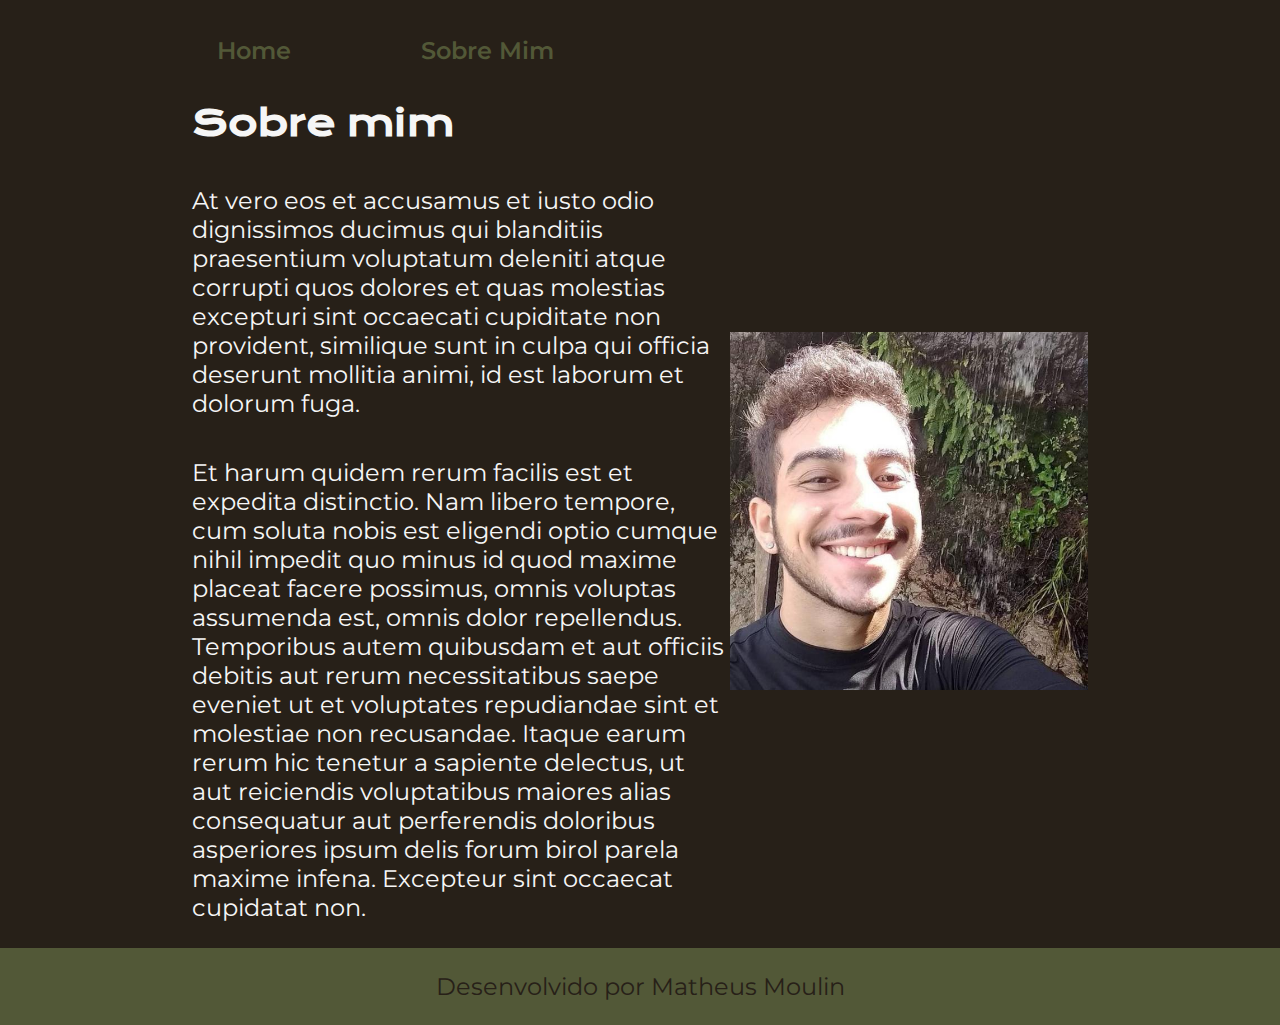
==== about.html @ b95ca28a "almost final portfolio" ====
<!DOCTYPE html>
<html lang="pt-br">
  <head>
    <meta charset="UTF-8" />
    <meta name="viewport" content="width=device-width, initial-scale=1.0" />
    <title>Sobre Mim</title>
    <link rel="stylesheet" href="./styles/style.css" />
  </head>
  <body>
    <header class="cabeçalho">
      <nav class="cabeçalho_menu">
        <a class="cabeçalho_menu_link" href="index.html">Home</a>
        <a class="cabeçalho_menu_link" href="about.html">Sobre Mim</a>
      </nav>
    </header>
    <main>
      <section>
        <h1>Sobre mim</h1>
        <p class="paragrafo">
          At vero eos et accusamus et iusto odio dignissimos ducimus qui
          blanditiis praesentium voluptatum deleniti atque corrupti quos dolores
          et quas molestias excepturi sint occaecati cupiditate non provident,
          similique sunt in culpa qui officia deserunt mollitia animi, id est
          laborum et dolorum fuga.
        </p>
        <p class="paragrafo">
          Et harum quidem rerum facilis est et expedita distinctio. Nam libero
          tempore, cum soluta nobis est eligendi optio cumque nihil impedit quo
          minus id quod maxime placeat facere possimus, omnis voluptas assumenda
          est, omnis dolor repellendus. Temporibus autem quibusdam et aut
          officiis debitis aut rerum necessitatibus saepe eveniet ut et
          voluptates repudiandae sint et molestiae non recusandae. Itaque earum
          rerum hic tenetur a sapiente delectus, ut aut reiciendis voluptatibus
          maiores alias consequatur aut perferendis doloribus asperiores ipsum
          delis forum birol parela maxime infena. Excepteur sint occaecat
          cupidatat non.
        </p>
      </section>
      <img src="assets/pfpic.jpg" alt="foto" class="pfpic" />
    </main>
    <footer>
      <p>Desenvolvido por Matheus Moulin</p>
    </footer>
  </body>
</html>
---- styles/style.css ----
@import url('https://fonts.googleapis.com/css2?family=Krona+One&family=Montserrat:wght@400;600&display=swap');
:root {
  --main-color: #272018;
  --secondary-color: #525837;
  --terciary-color: #f6f6f6;
  --hover-color: #272727;

  --main-font: 'Krona One', sans-serif;
  --secondary-font: 'Montserrat', sans-serif;
}

* {
  padding: 0;
  margin: 0;
}

body {
  box-sizing: border-box;
  background-color: var(--main-color);
  color: var(--terciary-color);
}

.cabeçalho {
  padding: 2% 0 0 15%;
}

.cabeçalho_menu {
  display: flex;
  align-items: center;
  gap: 80px;
}

.cabeçalho_menu_link {
  font-family: var(--secondary-font);
  font-size: 24px;
  font-weight: 600;
  color: var(--secondary-color);
  margin: 0 10px;
  padding: 5px 10px;
  text-decoration: none;
  padding: 10px 15px;
}

main {
  padding: 2% 15%;
  display: flex;
  align-items: center;
  justify-content: space-between;
}

section {
  width: 615px;
  display: flex;
  flex-direction: column;
  gap: 40px;
}

h1 {
  font-size: 36px;
  font-family: var(--main-font);
}

strong {
  color: var(--secondary-color);
}

.paragrafo {
  font-size: 24px;
  font-family: var(--secondary-font);
}

div {
  font-family: var(--main-font);
  font-weight: 400;
  font-size: 24px;
  display: flex;
  flex-direction: column;
  align-items: center;
  justify-content: space-between;
  gap: 32px;
}

.botoes {
  display: flex;
  justify-content: center;
  gap: 16px;
  color: var(--terciary-color);
  width: 280px;
  padding: 21.5px 0;
  text-decoration: none;
  text-align: center;
  font-family: var(--secondary-font);
  font-weight: 600;
  font-size: 24px;
  border-radius: 8px;
  border: 2px solid var(--secondary-color);
}

.botoes:hover {
  background-color: var(--hover-color);
}

.pfpic {
  width: 40%;
}

footer {
  padding: 24px;
  background-color: var(--secondary-color);
  color: var(--main-color);
  text-align: center;
  font-family: var(--secondary-font);
  font-size: 24px;
  font-weight: 400;
}
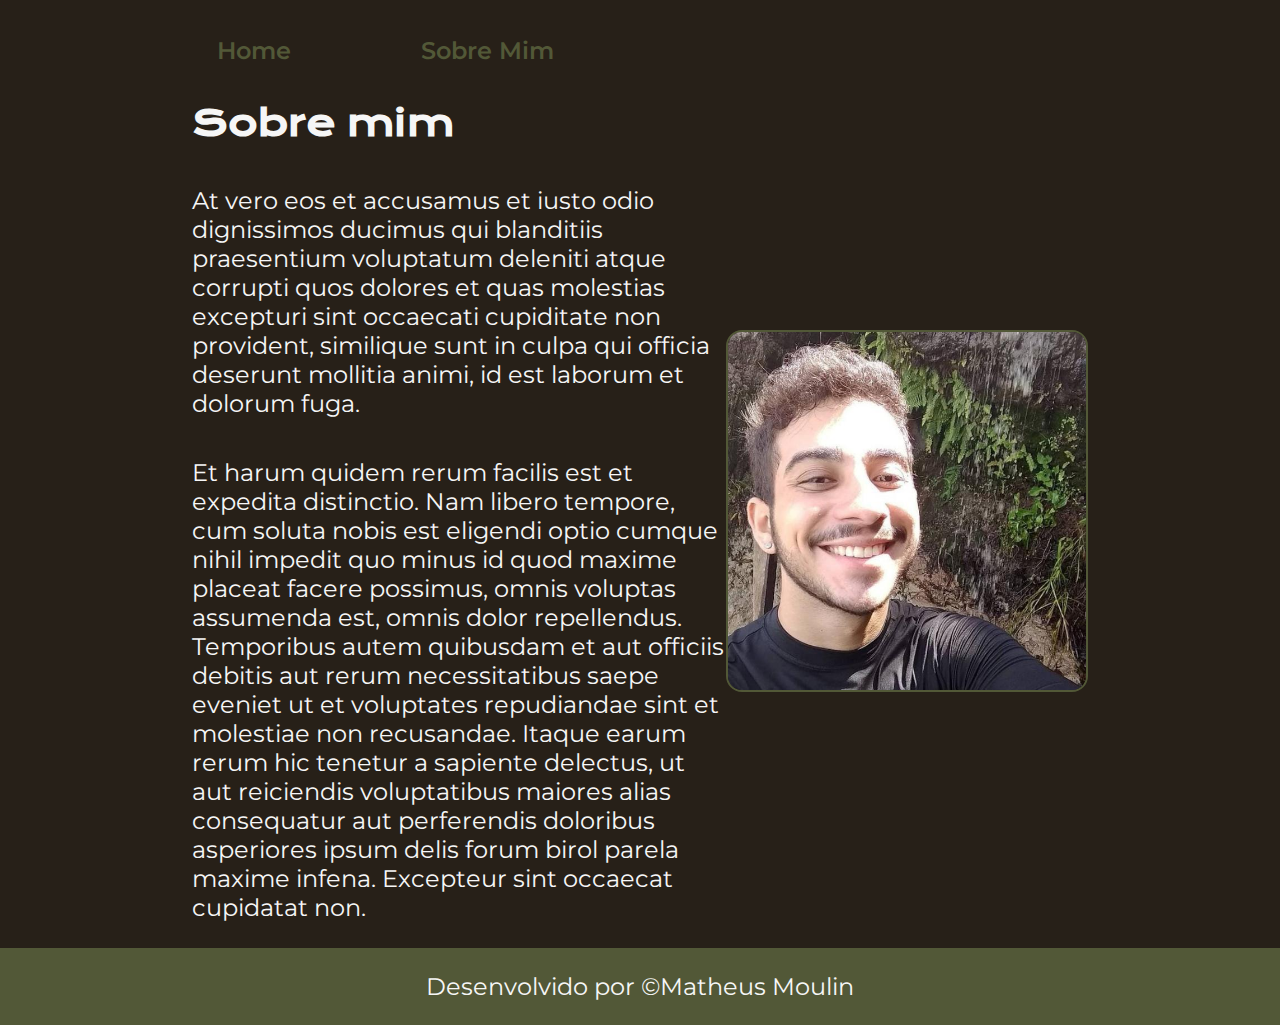
==== commit 5fb20b99: "image style" ====
--- a/about.html
+++ b/about.html
@@ -39,7 +39,7 @@
       <img src="assets/pfpic.jpg" alt="foto" class="pfpic" />
     </main>
     <footer>
-      <p>Desenvolvido por Matheus Moulin</p>
+      <p>Desenvolvido por &copy;Matheus Moulin</p>
     </footer>
   </body>
 </html>
--- a/styles/style.css
+++ b/styles/style.css
@@ -102,12 +102,14 @@
 
 .pfpic {
   width: 40%;
+  border: 2px solid var(--secondary-color);
+  border-radius: 16px;
 }
 
 footer {
   padding: 24px;
   background-color: var(--secondary-color);
-  color: var(--main-color);
+  color: var(--terciary-color);
   text-align: center;
   font-family: var(--secondary-font);
   font-size: 24px;
